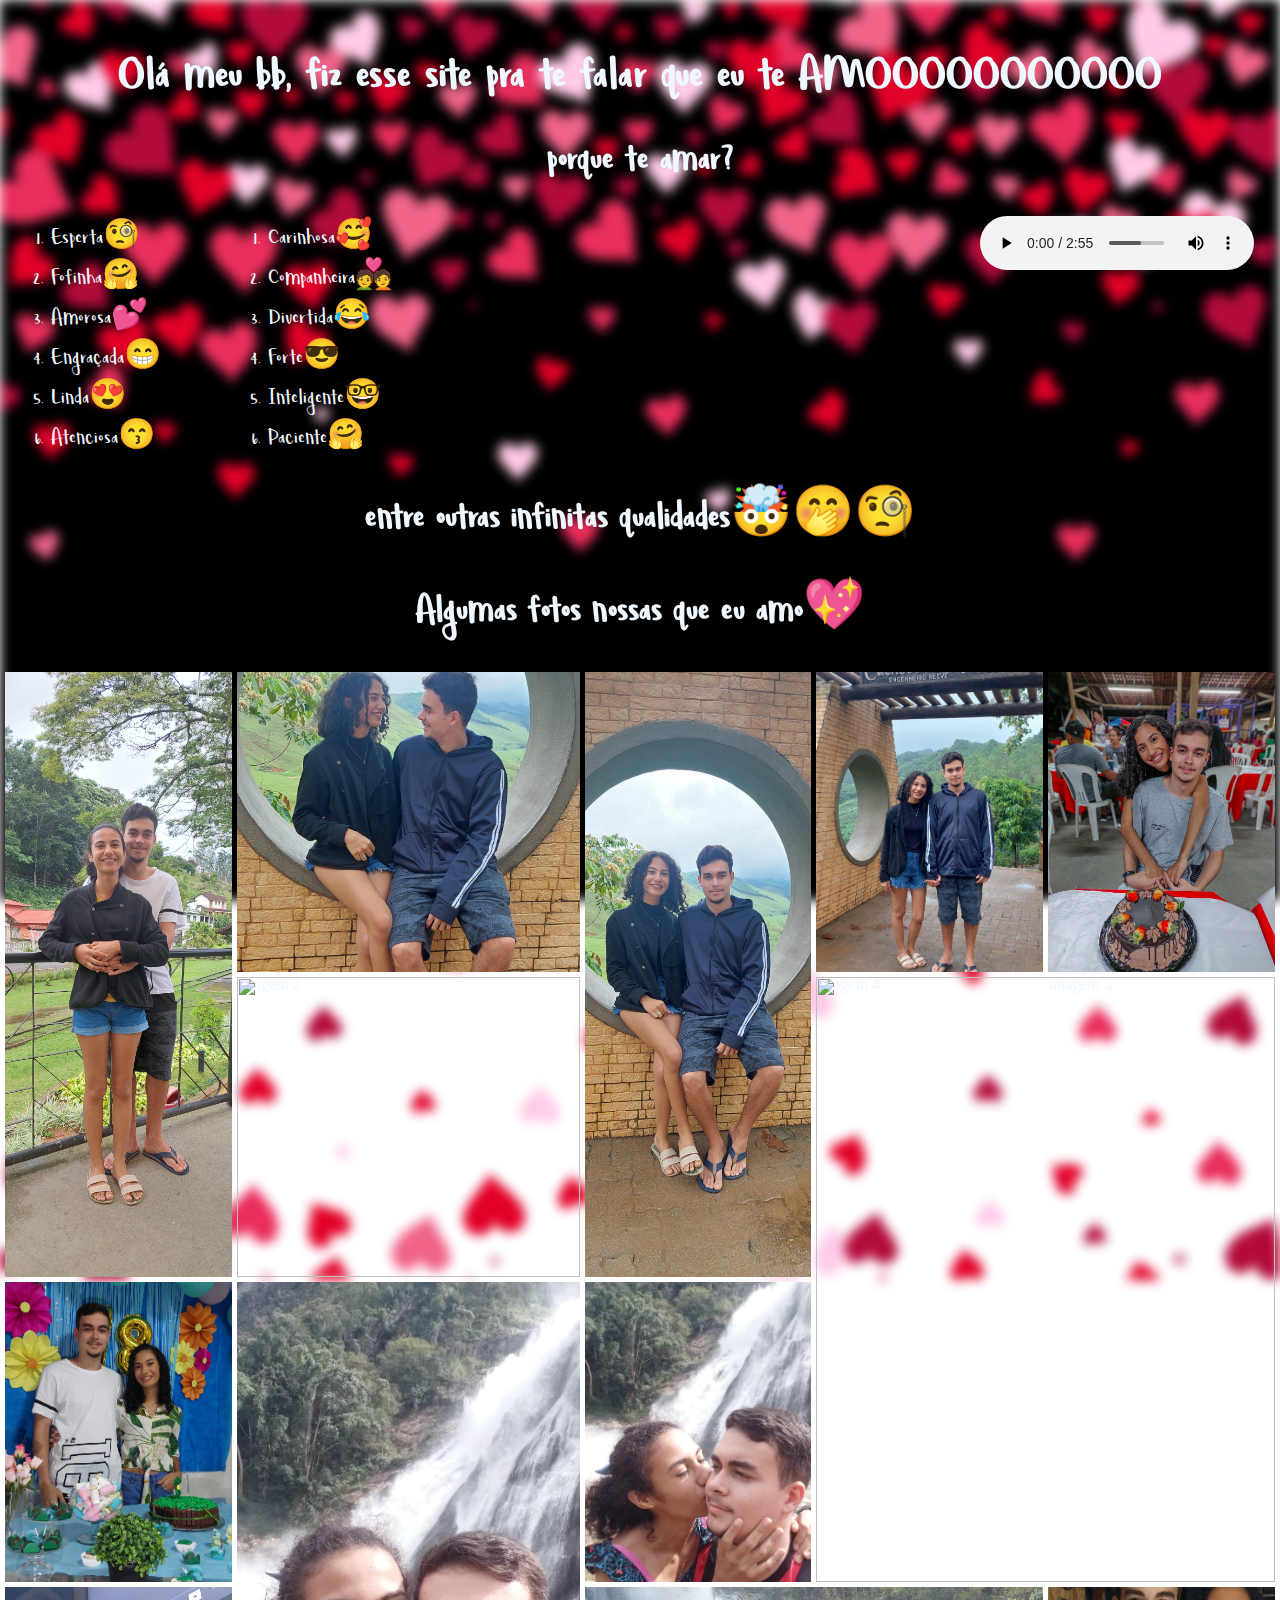
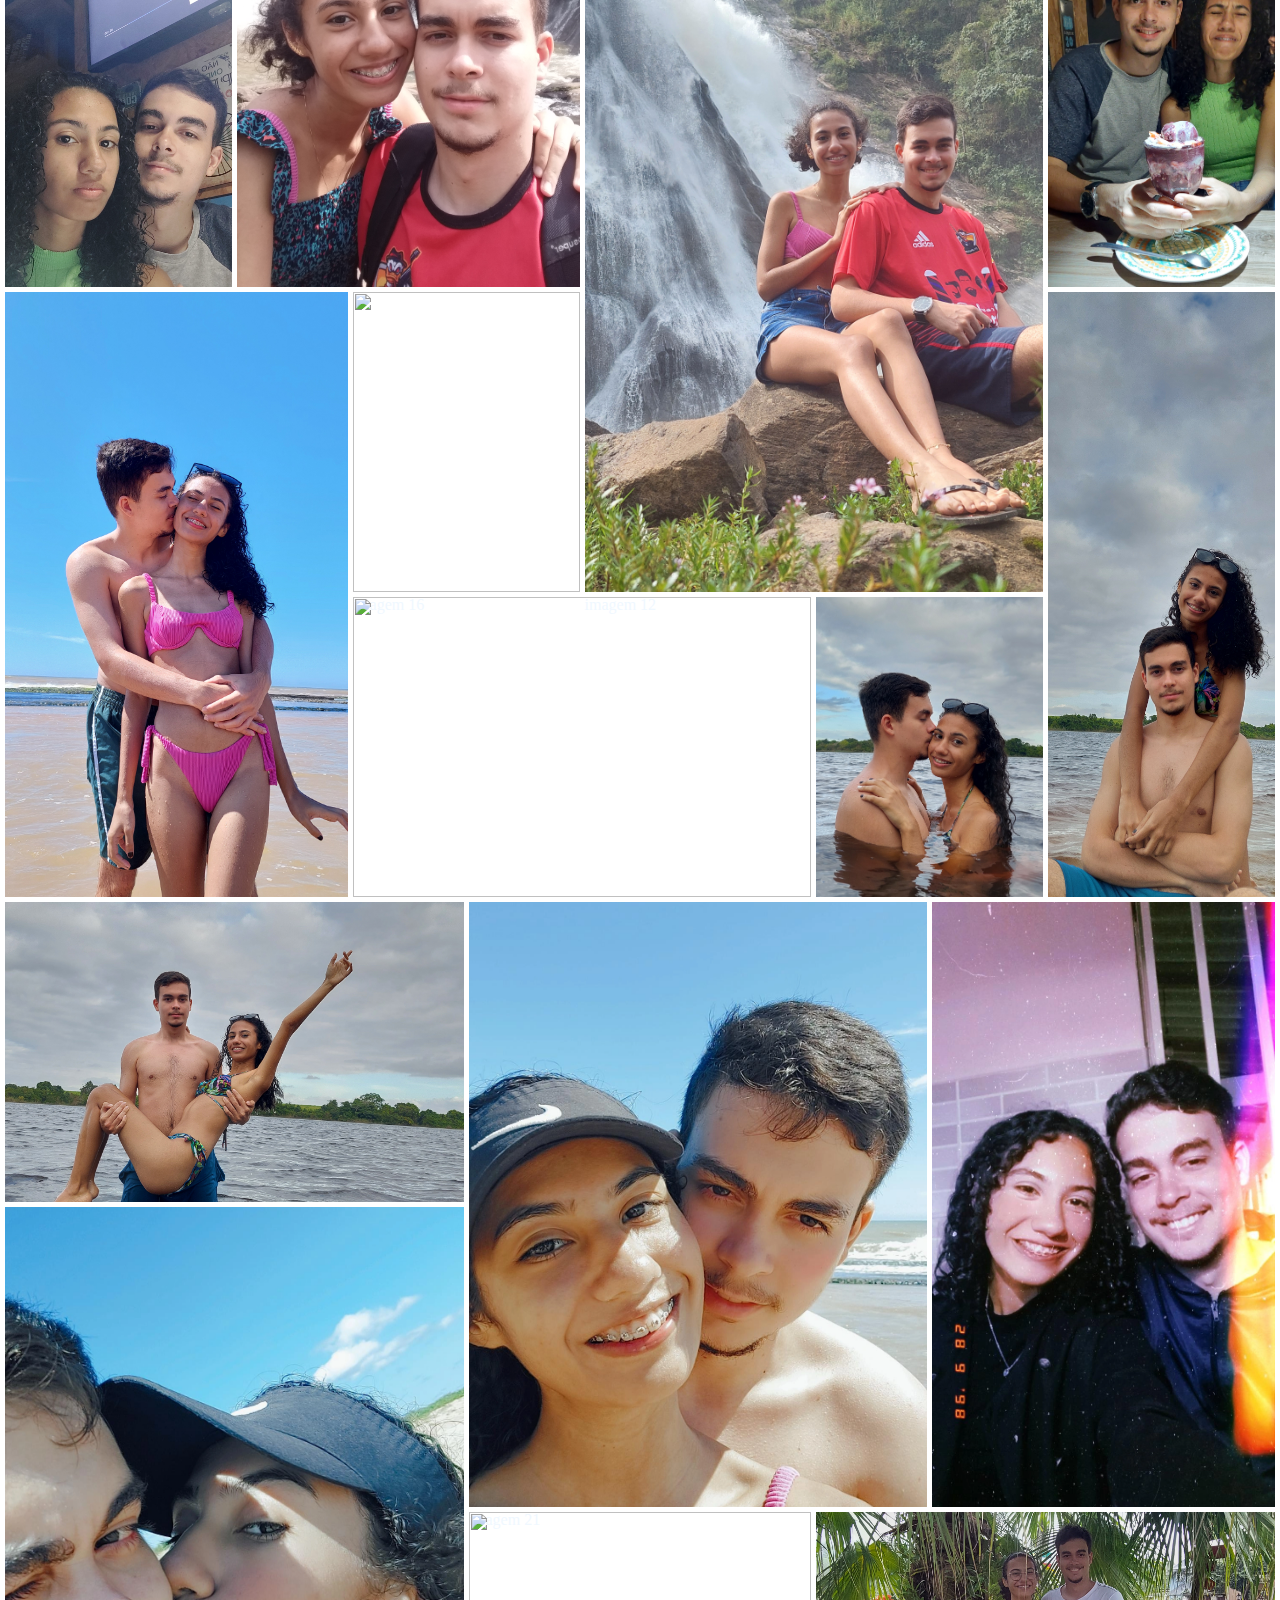
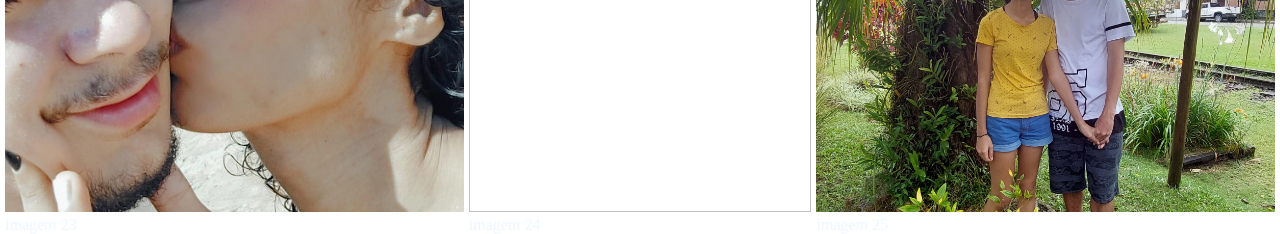
==== page-1.html @ f2755a02 "Add files via upload" ====
<!DOCTYPE html>
<html lang="en">
<head>
    <meta charset="UTF-8">
    <link rel="stylesheet" href="./index.css">
    <meta http-equiv="X-UA-Compatible" content="IE=edge">
    <meta name="viewport" content="width=device-width, initial-scale=1.0">
    <title>Feliz dia dos namorados</title>
</head>
<body>
    <div class="bloco-1">
        <div class="imagem">
            <img src='imagens/—Pngtree—heart confettin vector png background_5784478.png' alt="">
        </div>
        
        <h1 class="titulo">Olá meu bb, fiz esse site pra te falar que eu te AMOOOOOOOOOOO</h1>
        <h2 class="titulo-2">porque te amar?</h2>

        <div class="sla">
            
                <ol class="lista">
                    <li>Esperta🧐</li>
                    <li>Fofinha🤗</li>
                    <li>Amorosa💕</li>
                    <li>Engraçada😁</li>
                    <li>Linda😍</li>
                    <li>Atenciosa😙</li>
                    
                </ol>
                <ol class="lista">
                    <li>Carinhosa🥰</li>
                    <li>Companheira💑</li>
                    <li>Divertida😂</li>
                    <li>Forte😎</li>
                    <li>Inteligente🤓</li>
                    <li>Paciente🤗</li>
                    
                </ol>
                <audio class="musica" autoplay controls>
                    <source src="./musica/Luiz Lins - A Música Mais Triste do Ano(MP3_160K).mp3" type="audio/mpeg">
                    Seu navegador não suporta áudio tag.
                </audio>
            
        </div>
        <h2 class="titulo-2">entre outras infinitas qualidades🤯🤭🧐</h2>
        <h2 class="titulo-2">Algumas fotos nossas que eu amo💖</h2>
    </div>

    <div class="conteiner-galeria">
        <div class="item-galeria w-2 h-2">
            <img src="./imagens-galeria/20220108_140403.jpg" alt="" class="img-galeria">
            <span class="title-galeria">imagem 1</span>
        </div>

        <div class="item-galeria w-3 h-1">
            <img src="./imagens-galeria/20220109_133723.jpg" alt="" class="img-galeria">
            <span class="title-galeria">imagem 2</span>
        </div>

        <div class="item-galeria w-2 h-2">
            <img src="./imagens-galeria/20220109_133716.jpg" alt="" class="img-galeria">
            <span class="title-galeria">imagem 3</span>
        </div>

        <div class="item-galeria w-2 h-1">
            <img src="./imagens-galeria/20220109_140017.jpg" alt="" class="img-galeria">
            <span class="title-galeria">imagem 4</span>
        </div>

        <div class="item-galeria w-2 h-1">
            <img src="./imagens-galeria/20220402_214538.jpg" alt="" class="img-galeria">
            <span class="title-galeria">imagem 5</span>
        </div>

        <div class="item-galeria w-3 h-1">
            <img src="./imagens-galeria/20220402_220519.jpg" alt="" class="img-galeria">
            <span class="title-galeria">imagem 6</span>
        </div>

        <div class="item-galeria w-4 h-2">
            <img src="./imagens-galeria/20220402_221518.jpg" alt="" class="img-galeria">
            <span class="title-galeria">imagem 7</span>
        </div>

        <div class="item-galeria w-2 h-1">
            <img src="./imagens-galeria/20220406_202249.jpg" alt="" class="img-galeria">
            <span class="title-galeria">imagem 8</span>
        </div>

        <div class="item-galeria w-3 h-2">
            <img src="./imagens-galeria/20220409_133152.jpg" alt="" class="img-galeria">
            <span class="title-galeria">imagem 9</span>
        </div>

        <div class="item-galeria w-2 h-1">
            <img src="./imagens-galeria/20220409_133158.jpg" alt="" class="img-galeria">
            <span class="title-galeria">imagem 10</span>
        </div>

        <div class="item-galeria w-2 h-1">
            <img src="./imagens-galeria/20220409_191131.jpg" alt="" class="img-galeria">
            <span class="title-galeria">imagem 11</span>
        </div>

        <div class="item-galeria w-4 h-2">
            <img src="./imagens-galeria/20220409_134540.jpg" alt="" class="img-galeria">
            <span class="title-galeria">imagem 12</span>
        </div>

        <div class="item-galeria w-2 h-1">
            <img src="./imagens-galeria/20220409_194713.jpg" alt="" class="img-galeria">
            <span class="title-galeria">imagem 14</span>
        </div>

        <div class="item-galeria w-3 h-2">
            <img src="./imagens-galeria/20220423_104539.jpg" alt="" class="img-galeria">
            <span class="title-galeria">imagem 15</span>
        </div>

        <div class="item-galeria w-2 h-1">
            <img src="./imagens-galeria/20220423_105323.jpg" alt="" class="img-galeria">
            <span class="title-galeria">imagem 16</span>
        </div>

        <div class="item-galeria w-2 h-2">
            <img src="./imagens-galeria/20220424_155802.jpg" alt="" class="img-galeria">
            <span class="title-galeria">imagem 17</span>
        </div>
        <div class="item-galeria w-4 h-1">
            <img src="./imagens-galeria/20220423_105345.jpg" alt="" class="img-galeria">
            <span class="title-galeria">imagem 18</span>
        </div>
        <div class="item-galeria w-2 h-1">
            <img src="./imagens-galeria/20220424_160514.jpg" alt="" class="img-galeria">
            <span class="title-galeria">imagem 19</span>
        </div> 
        <div class="item-galeria w-4 h-1">
            <img src="./imagens-galeria/20220424_160644.jpg" alt="" class="img-galeria">
            <span class="title-galeria">imagem 20</span>
        </div>   
        <div class="item-galeria w-4 h-2">
            <img src="./imagens-galeria/IMG_20220423_105822_374.webp" alt="" class="img-galeria">
            <span class="title-galeria">imagem 21</span>
        </div>
        <div class="item-galeria w-3 h-2">
            <img src="./imagens-galeria/IMG_20220108_180051_673.webp" alt="" class="img-galeria">
            <span class="title-galeria">imagem 22</span>
        </div>  
        <div class="item-galeria w-4 h-2">
            <img src="./imagens-galeria/IMG_20220423_105840_299.webp" alt="" class="img-galeria">
            <span class="title-galeria">imagem 23</span>
        </div> 
        
        <div class="item-galeria w-3 h-1">
            <img src="./imagens-galeria/20220108_133249.jpg" alt="" class="img-galeria">
            <span class="title-galeria">imagem 24</span>
        </div> 
        <div class="item-galeria w-4 h-1">
            <img src="./imagens-galeria/20220108_133907.jpg" alt="" class="img-galeria">
            <span class="title-galeria">imagem 25</span>
        </div>  
    </div>
</body>
</html>
---- index.css ----
*{
    margin: 0;
    padding: 0;
    box-sizing: border-box;
    /* background-color: aliceblue;  */
}

.conteiner-galeria{
    display: grid;
    grid-template-columns: repeat(11,1fr);
    grid-auto-rows: 300px;
    padding: 5px;
    grid-gap: 5px;
}

.item-galeria{
    position: relative;
}

.item-galeria .img-galeria{
    width: 100%;
    height: 100%;
    object-fit: cover;
}

.img-galeria .title-galeria{
   position: absolute;
   background-color: rgba(0,0,0,0.8);
   left: 0;
   bottom: 0;
   width: 100%;
   color: aliceblue;
   padding: 10px;
   font-size: 16px;
   font-family:Arial, Helvetica, sans-serif; 
}

.title-galeria{
    color: aliceblue;
}

.h-1{
    grid-row: span 1;
}

.h-2{
    grid-row: span 2;
}

.h-3{
    grid-row: span 3;
}

.h-4{
    grid-row: span 4;
}

.w-1{
    grid-column: span 1;
}

.w-2{
    grid-column: span 2;
}

.w-3{
    grid-column: span 3;
}

.w-4{
    grid-column: span 4;
}

/* parte dos titulos do site */

@font-face{
    font-family: Lovegood;
    src: url('Lovegood.ttf');
}

.bloco-1{
    z-index: -1;
    /* background-image: url('./imagens/—Pngtree—heart\ confettin\ vector\ png\ background_5784478.png'); */
}

.imagem{
    height: 100vh;
    position:absolute;
    top:0px;
    z-index: -1;
    background-color: black;
    filter: blur(6px);
    background-repeat: no-repeat;
    background-size: cover;
}
.imagem img{
    width: 100%;
}

.titulo{
    margin: 4% 0 2% 0;
    font-family: Lovegood;
    font-size: 60px;
    color: aliceblue;
    text-align: center;
}

.titulo-2{
    margin: 2% 0 2% 0;
    font-family: Lovegood;
    font-size: 50px;
    color: aliceblue;
    text-align: center;
}

.lista{
    display: inline-block;
    font-family: Lovegood;
    font-size: 30px;
    color: aliceblue;
    padding: 0 4% 0 4%;
}

.sla{
    position: relative;
}

.musica{
    text-decoration: none;
    position: absolute;
    top: 0;
    right: 0;
    padding: 0 2% 0 0;
}

@media (max-width:768px) {

    /* parte do topo do site */

    .imagem{
        height: 140%;
        position:absolute;
        top: 0px;
        background-color: black;
        z-index: -1;
        filter: blur(6px);
        background-repeat: no-repeat;
        background-size: cover;
    }

    .sla{
        margin-top: 20%;
        position: relative;
    }

    .imagem img{
        width: 100%;
        height: 130%;
    }

    .musica{
        text-decoration: none;
        position: absolute;
        top: -24%;
        right: 0;
        padding: 0 2% 0 0;
    }

    .conteiner-galeria{
        grid-template-columns: repeat(6,1fr);
        grid-auto-rows: 30vh;
    }
    .item-galeria:nth-child(1){
        grid-column: span 3;
    }
    .item-galeria:nth-child(3){
        grid-column: span 3;
    }
    .item-galeria:nth-child(4){
        grid-column: span 3;
    }
    .item-galeria:nth-child(5){
        grid-column: span 3;
    }
    .item-galeria:nth-child(9){
        grid-column: span 2;
        grid-row: span 1;
    }
    .item-galeria:nth-child(10){
        grid-column: span 4;
        grid-row: span 2;
    }
    .item-galeria:nth-child(12){
        grid-column: span 2;
        grid-row: span 1;
    }
    .item-galeria:nth-child(14){
        grid-column: span 4;
    }
    .item-galeria:nth-child(16){
        grid-column: span 3;
    }
    .item-galeria:nth-child(17){
        grid-column: span 3;
    }
    .item-galeria:nth-child(18){
        grid-column: span 3;
    }
    .item-galeria:nth-child(19){
        grid-column: span 6;
    }
    .item-galeria:nth-child(20){
        grid-column: span 3;
    }
    .item-galeria:nth-child(21){
        grid-column: span 3;
    }
    .item-galeria:nth-child(22){
        grid-column: span 3;
    }
    .item-galeria:nth-child(23){
        grid-column: span 3;
    }
    .item-galeria:nth-child(24){
        grid-column: span 3;
    }
}
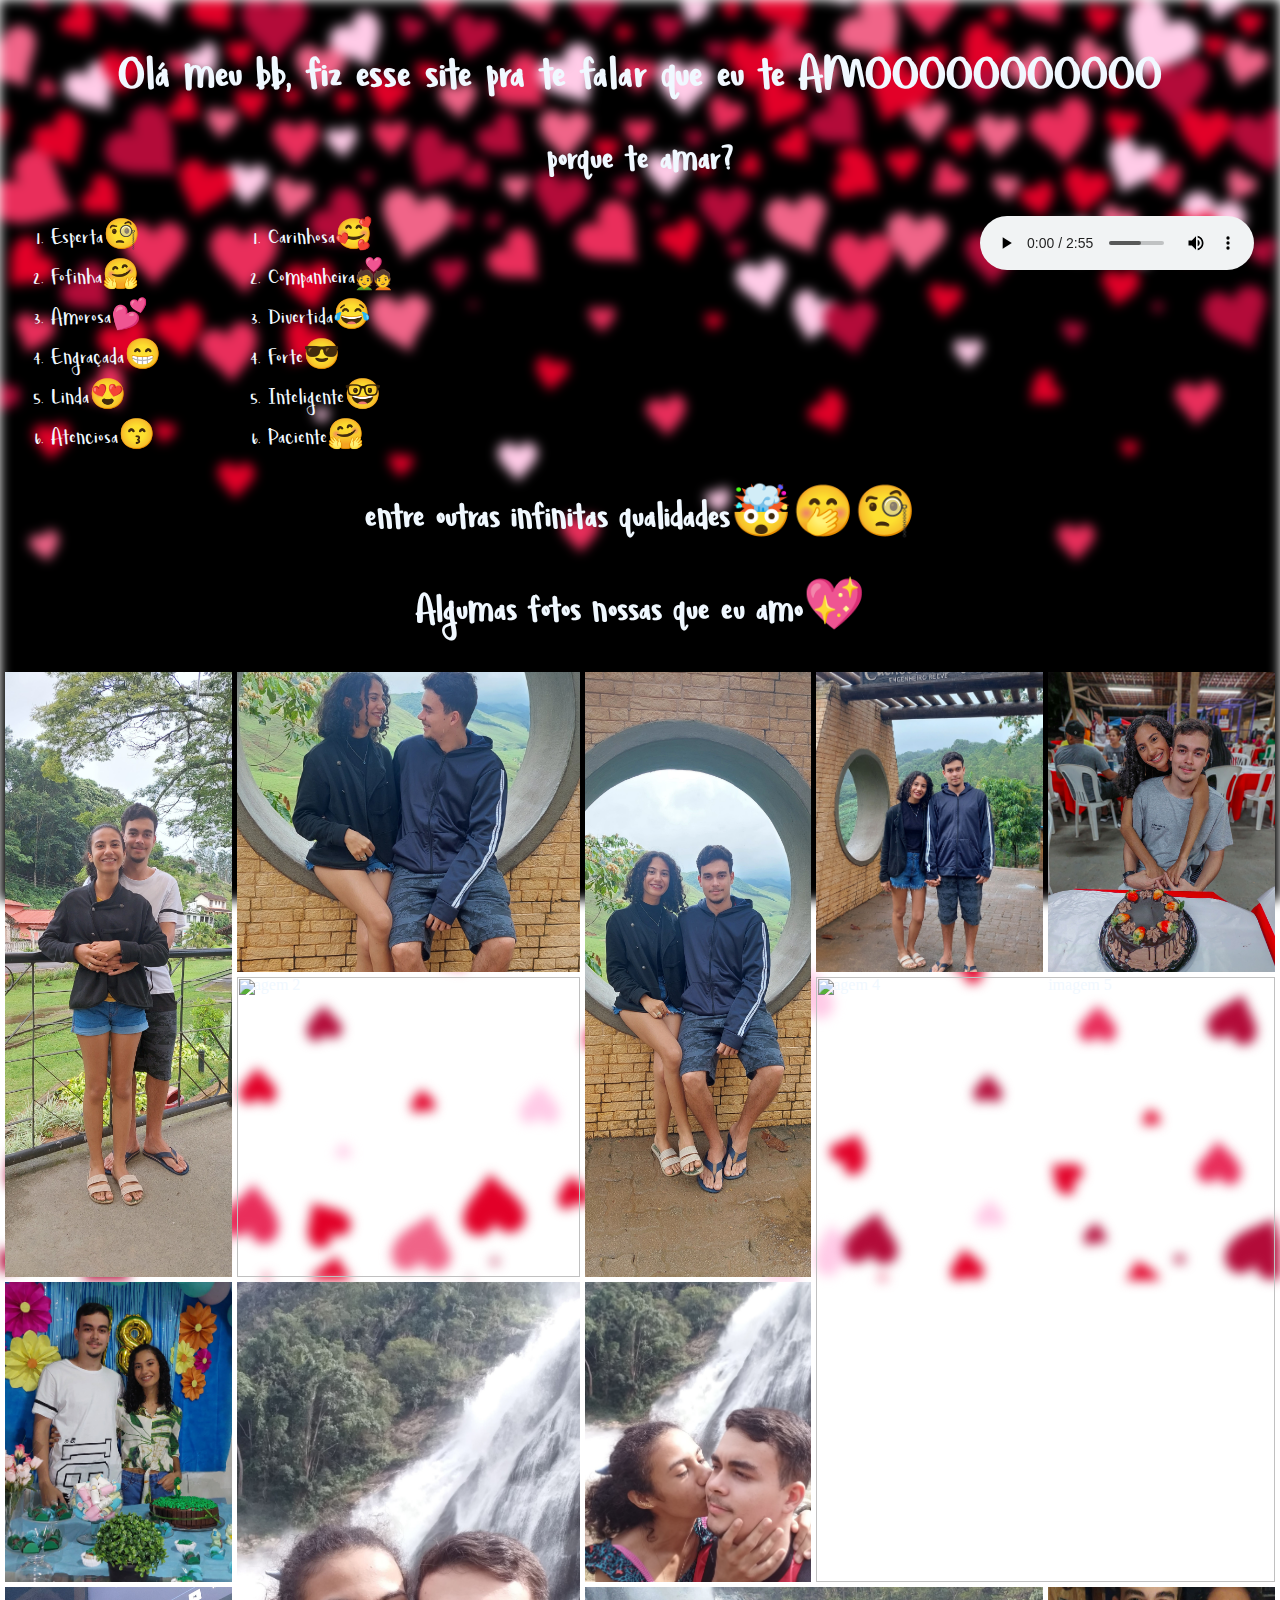
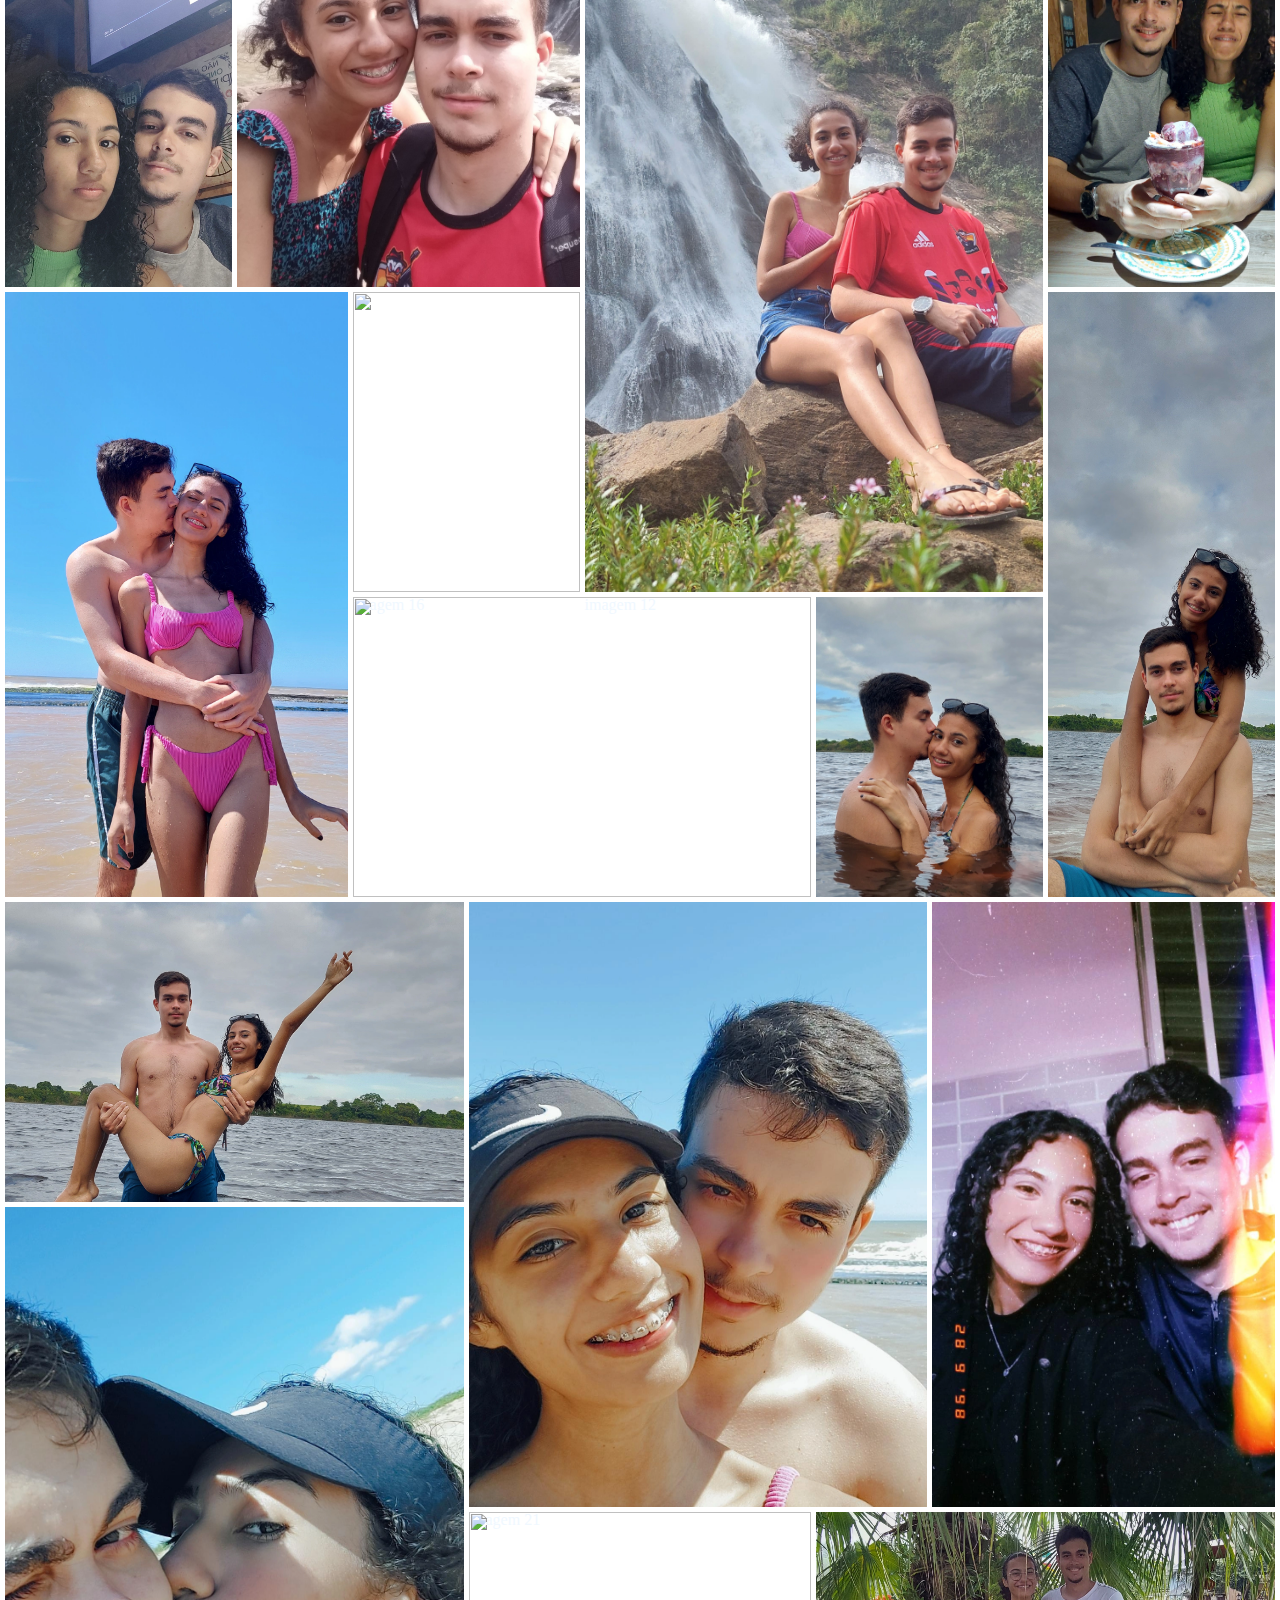
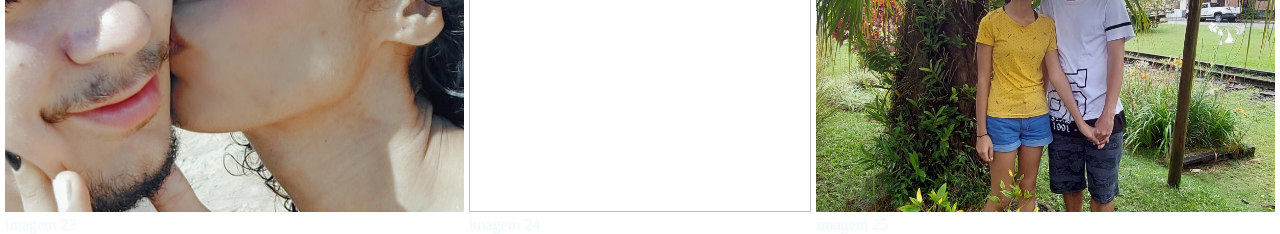
==== commit 44bc5c30: "Add files via upload" ====
--- a/page-1.html
+++ b/page-1.html
@@ -150,7 +150,6 @@
             <img src="./imagens-galeria/IMG_20220423_105840_299.webp" alt="" class="img-galeria">
             <span class="title-galeria">imagem 23</span>
         </div> 
-        
         <div class="item-galeria w-3 h-1">
             <img src="./imagens-galeria/20220108_133249.jpg" alt="" class="img-galeria">
             <span class="title-galeria">imagem 24</span>
